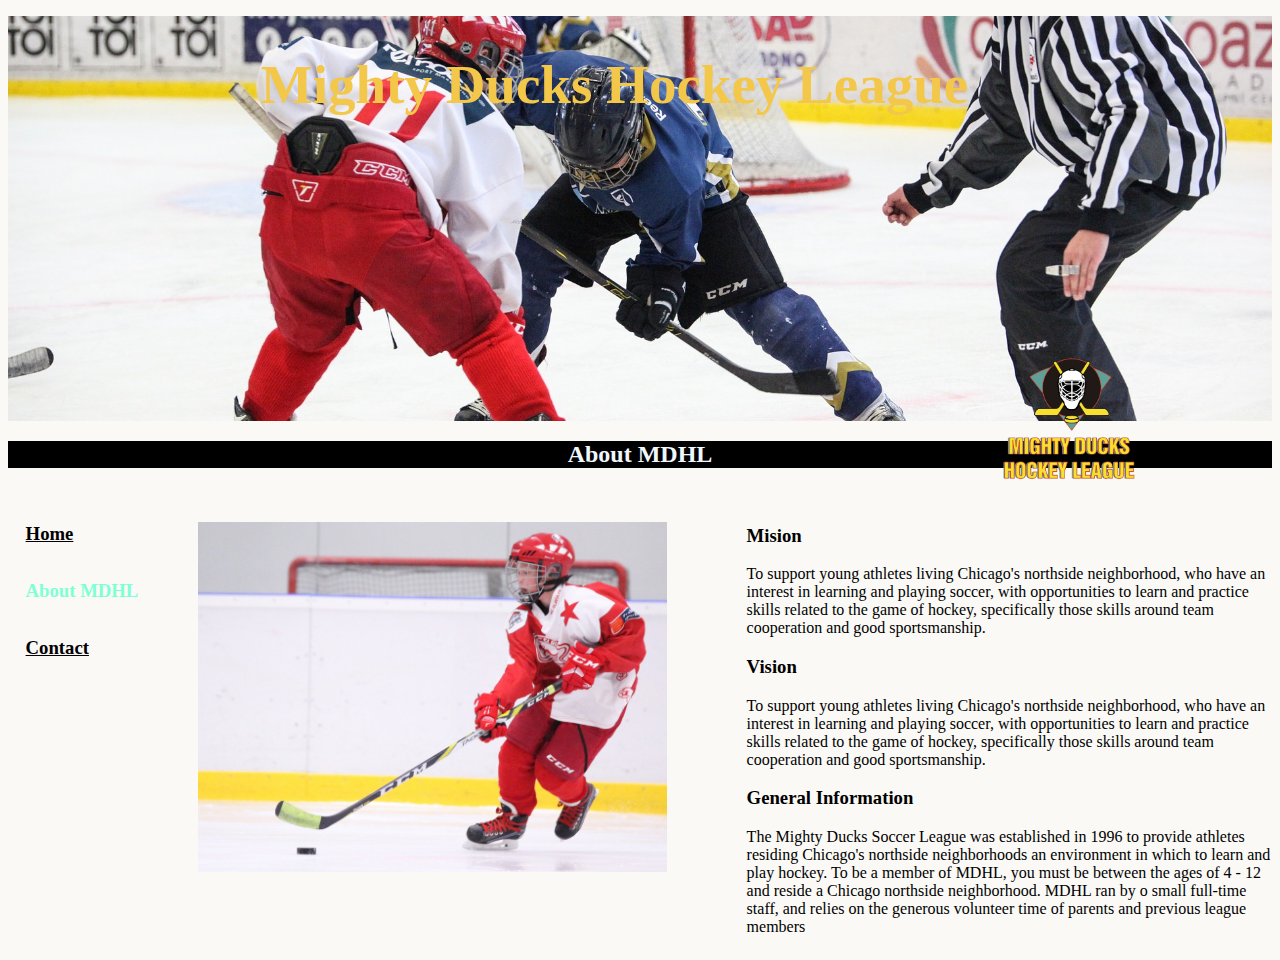
==== Proyecto_1/About.html @ bfe53e96 "Se corrigieron los problemas con el validador" ====
<!DOCTYPE html>
<html lang="en">
<head>
    <meta charset="UTF-8">
    <meta http-equiv="X-UA-Compatible" content="IE=edge">
    <meta name="viewport" content="width=device-width, initial-scale=1.0">
    <link rel="stylesheet" href="Styles/style1.css">
    <!--<link rel="stylesheet" href="Styles/style2.css">-->
    <title>About</title>
</head>
<body>
    <header>
        <div class="containerHeader">
            <h1 class="title">Mighty Ducks Hockey League</h1>
            <div class="bannerContainer"></div>
            <figure>
                <img class="logo" src="Assets/Logo_Mighty_ducks-01.png" alt="Logo_Mighty_ducks">
            </figure>
        </div> 
        <div class="eventsBanner">
            <h2 class="textEventBanner">About MDHL</h2>
        </div>
        <nav class="nav">
            <div class="divNav">
                <a class="button" href="index.html"><h3>Home</h3></a>
            </div>
            <div class="divNav">
               <a class="buttonActive" href="#"><h3>About MDHL</h3></a>
            </div>
            <div class="divNav">
                <a class="button" href="Contact.html"><h3>Contact</h3></a>
            </div>
        </nav> 
    </header>

    <br>

    <div>
        <div class="sectionDiv">
            <figure>
                <img class="imgBorde" src="Assets/hockey_2.jpg" alt="hockey_2">
            </figure>
            <div class="articleDiv">
                <article>
                    <div>
                        <h3>Mision</h3>
                        <p>To support young athletes living Chicago's northside neighborhood, who have an interest in
                            learning and playing soccer, with opportunities to learn and practice skills related to the game of
                            hockey, specifically those skills around team cooperation and good sportsmanship.
                        </p>
                    </div>
                </article>
                <article>
                    <div>
                        <h3>Vision</h3>
                        <p>
                            To support young athletes living Chicago's northside neighborhood, who have an interest in
                            learning and playing soccer, with opportunities to learn and practice skills related to the game of
                            hockey, specifically those skills around team cooperation and good sportsmanship.
                        </p>
                    </div>
                </article>
                <article>
                    <div>
                        <h3>General Information</h3>
                        <p>
                            The Mighty Ducks Soccer League was established in 1996 to provide athletes residing
                            Chicago's northside neighborhoods an environment in which to learn and play hockey. To be a
                            member of MDHL, you must be between the ages of 4 - 12 and reside a Chicago northside neighborhood.
                            MDHL ran by o small full-time staff, and relies on the generous volunteer time of
                            parents and previous league members
                        </p>
                    </div>
                </article>
            </div>   
        </div>
    </div>
</body>
</html>
---- Proyecto_1/Styles/style1.css ----
html{
    font-family: Comic Sans MS;
}
dd{
    margin-bottom: 1.5rem;
}
body{
   background-color: #FAF9F6;
}
h1{
    font-weight: bold;
    color: #F3C74A;
    font-size: 55px;
    
}
.containerHeader{
    width: 100%;
    height: 45vh;
    position: relative;
}
.title{
    position: absolute;
    margin-left: 20%;
    z-index: 1;
}
.bannerContainer{
    position:absolute;
    width: 100%;
    height: 45vh;
    background-image: url(../Assets/design1_image1.jpg);
    background-position: center;
    background-size: cover;
}
.logo{
    position: absolute;
    height: 157px;
    right: 10%;
    top: 80%;
}
.eventsBanner{
    background-color: black;
    z-index: 3;
}
.textEventBanner{
    text-align: center;
    color: aliceblue;
}
.nav{
    position: absolute;
    left: 2%;
}
.divNav{
    margin-top: 35px;
}
.sectionDiv{
    display: flex;
}
.imgBorde{
    height: 350px;
    margin-left: 150px;
}
.articleDiv{
    margin-left: 40px;
}
.buttonActive{
    color: aquamarine;
    text-decoration: none;
}
.button{
    color: black;
}
---- Proyecto_1/Styles/style2.css ----
html{
    font-family: Comic Sans MS;
}
dd{
    margin-bottom: 1.5rem;
}
body{
   background-color: #FAF9F6;
}
.containerHeader{
    width: 100%;
    height: 50vh;
    position: relative;
}
.title{
    text-align: center;
}
.bannerContainer{
    position:absolute;
    top: 15%;
    width: 100%;
    height: 45vh;
    background-image: url(../Assets/design1_image2.jpg);
    background-position: center;
    background-size: cover;
}
.logo{
    position: absolute;
    height: 150px;
    left: 1%;
    top: 130%;
}
.eventsBanner{
    border-color: black;
    background-color:#FAF9F6 ;
    z-index: 3;
}
.textEventBanner{
    text-align: center;
    color: black;
}
.sectionDiv{
    display: flex;
}
.imgBorde{
    height: 350px;
    margin-left: 200px;
}
.articleDiv{
    margin-left: 40px;
}
.nav{
    display: flex;
    position: absolute;
    right: 2%;
    top:7%

}
.divNav{
    margin-right: 5px;
}
.sectionDiv{
    display: flex;
}
.imgBorde{
    height: 350px;
    margin-left: 150px;
}
.articleDiv{
    margin-left: 40px;
}
.buttonActive{
    display: block;
    width: 140px;
    border-radius: 5px;
    background-color:aquamarine;
    text-align: center;
    color: #FAF9F6;
    text-decoration: none;
}
.button{
    display: block;
    width: 140px;
    border-radius: 5px;
    background-color: #11698E;
    text-align: center;
    color: #FAF9F6;
    text-decoration: none;
}
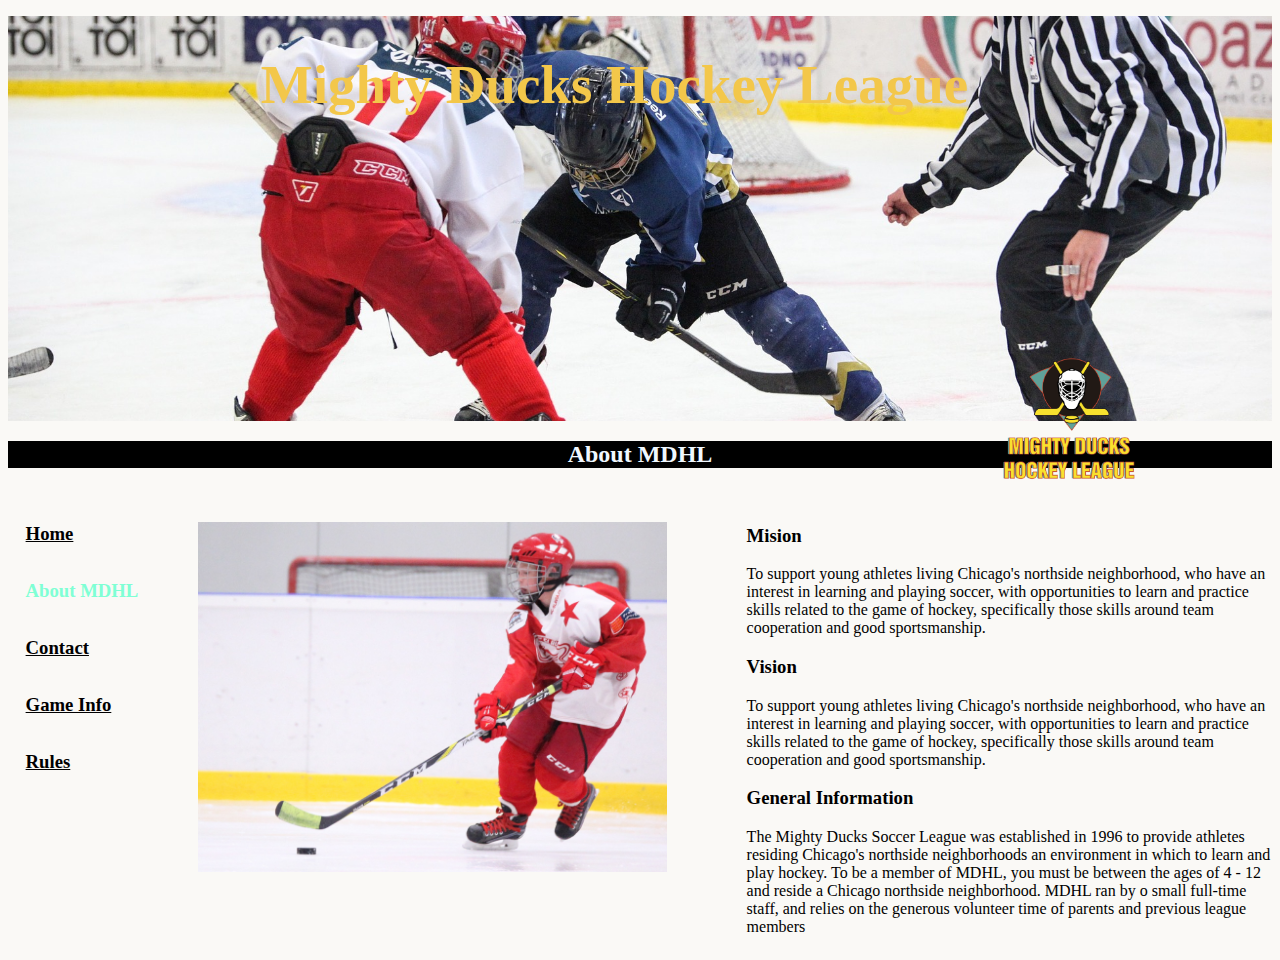
==== commit c868ee12: "Se puso el header en los nuevos archivos" ====
--- a/Proyecto_1/About.html
+++ b/Proyecto_1/About.html
@@ -5,7 +5,8 @@
     <meta http-equiv="X-UA-Compatible" content="IE=edge">
     <meta name="viewport" content="width=device-width, initial-scale=1.0">
     <link rel="stylesheet" href="Styles/style1.css">
-    <!--<link rel="stylesheet" href="Styles/style2.css">-->
+   <!--<link rel="stylesheet" href="Styles/style2.css">-->
+   <!--<link rel="stylesheet" href="Styles/style3.css">-->
     <title>About</title>
 </head>
 <body>
@@ -30,7 +31,13 @@
             <div class="divNav">
                 <a class="button" href="Contact.html"><h3>Contact</h3></a>
             </div>
-        </nav> 
+            <div class="divNav">
+                <a href="game_info.html" class="button"><h3>Game Info</h3></a>
+            </div>
+            <div class="divNav">
+                <a href="rules.html" class="button"><h3>Rules</h3></a>
+            </div>
+        </nav>
     </header>
 
     <br>
--- a/Proyecto_1/Styles/style3.css
+++ b/Proyecto_1/Styles/style3.css
@@ -0,0 +1,106 @@
+html{
+    font-family: Comic Sans MS;
+}
+dd{
+    margin-bottom: 1.5rem;
+}
+body{
+   background-color: #FAF9F6;
+}
+h1{
+    font-weight: bold;
+    color: #F3C74A;
+    font-size: 55px;
+    
+}
+header{
+    background-color:#F3C74A ;
+}
+.containerHeader{
+    width: 100%;
+    height: 45vh;
+    position: relative;
+}
+.title{
+    position: absolute;
+    margin-left: 20%;
+    z-index: 1;
+}
+.bannerContainer{
+    position:absolute;
+    width: 100%;
+    height: 45vh;
+    background-image: url(../Assets/design1_image1.jpg);
+    background-position: center;
+    background-size: cover;
+    transition: 1s;
+}
+.bannerContainer:hover{
+    position:absolute;
+    width: 100%;
+    height: 45vh;
+    background-image: url(../Assets/design1_image2.jpg);
+    background-position: center;
+    background-size: cover;
+}
+.logo{
+    position: absolute;
+    height: 157px;
+    right: 10%;
+    top: 80%;
+}
+.eventsBanner{
+    background-color: black;
+    z-index: 3;
+}
+.textEventBanner{
+    text-align: center;
+    color: aliceblue;
+}
+.nav{
+    background-color: rgb(219, 70, 53,50%);
+    border-radius:10px ;
+    padding: 10px;
+    position: absolute;
+    left: 2%;
+    top: 65%;
+}
+.nav:hover{
+    transition: 1s;
+    background-color: #DB4635;
+    border-radius:10px ;
+    padding: 10px;
+    position: absolute;
+    left: 2%;
+}
+.divNav{
+    margin-top: 35px;
+}
+.sectionDiv{
+    display: flex;
+}
+.imgBorde{
+    height: 350px;
+    margin-left: 150px;
+}
+.articleDiv{
+    margin-left: 40px;
+    background-color: rgb(77, 176, 156,25%);
+    border-radius: 10px;
+    padding: 10px;
+    
+}
+.buttonActive{
+    display: block;
+    width: 140px;
+    border-radius: 5px;
+    background-color:#F3C74A;
+    text-align: center;
+    color: #FAF9F6;
+    text-decoration: none;
+    cursor: default;
+}
+.button{
+    color: #4CB19C;
+    text-decoration: none;
+}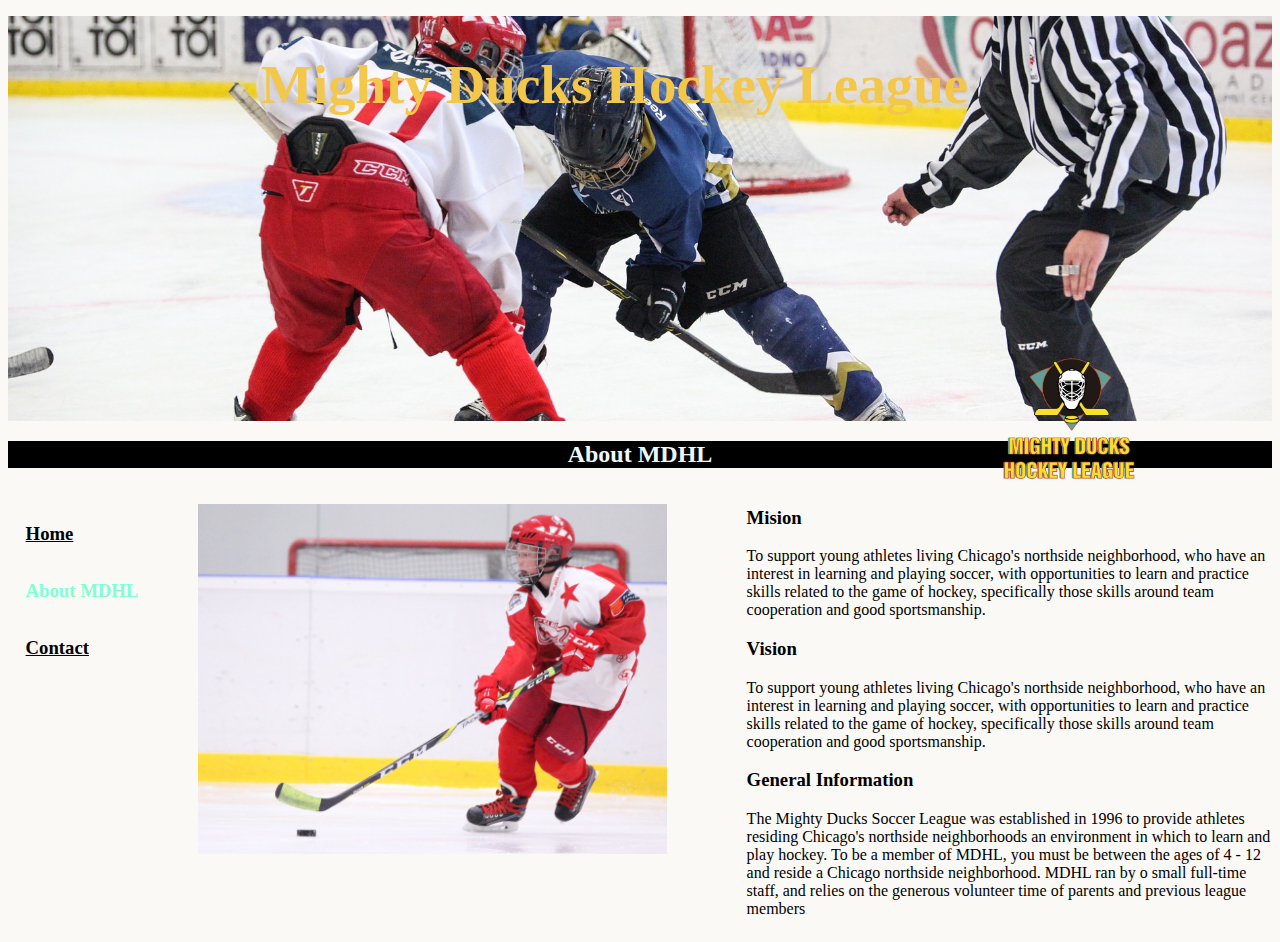
==== commit 74255198: "Se agrego el favicon, se sacaron los br y se cambio el div por un main" ====
--- a/Proyecto_1/About.html
+++ b/Proyecto_1/About.html
@@ -8,6 +8,7 @@
    <!--<link rel="stylesheet" href="Styles/style2.css">-->
    <!--<link rel="stylesheet" href="Styles/style3.css">-->
     <title>About</title>
+    <link rel="icon" type="image/x-icon" href="Assets/Logo.ico">
 </head>
 <body>
     <header>
@@ -31,31 +32,22 @@
             <div class="divNav">
                 <a class="button" href="Contact.html"><h3>Contact</h3></a>
             </div>
-            <div class="divNav">
-                <a href="game_info.html" class="button"><h3>Game Info</h3></a>
-            </div>
-            <div class="divNav">
-                <a href="rules.html" class="button"><h3>Rules</h3></a>
-            </div>
-        </nav>
+        </nav> 
     </header>
 
-    <br>
 
-    <div>
+    <main>
         <div class="sectionDiv">
             <figure>
                 <img class="imgBorde" src="Assets/hockey_2.jpg" alt="hockey_2">
             </figure>
             <div class="articleDiv">
                 <article>
-                    <div>
                         <h3>Mision</h3>
                         <p>To support young athletes living Chicago's northside neighborhood, who have an interest in
                             learning and playing soccer, with opportunities to learn and practice skills related to the game of
                             hockey, specifically those skills around team cooperation and good sportsmanship.
                         </p>
-                    </div>
                 </article>
                 <article>
                     <div>
@@ -81,6 +73,6 @@
                 </article>
             </div>   
         </div>
-    </div>
+    </main>
 </body>
 </html>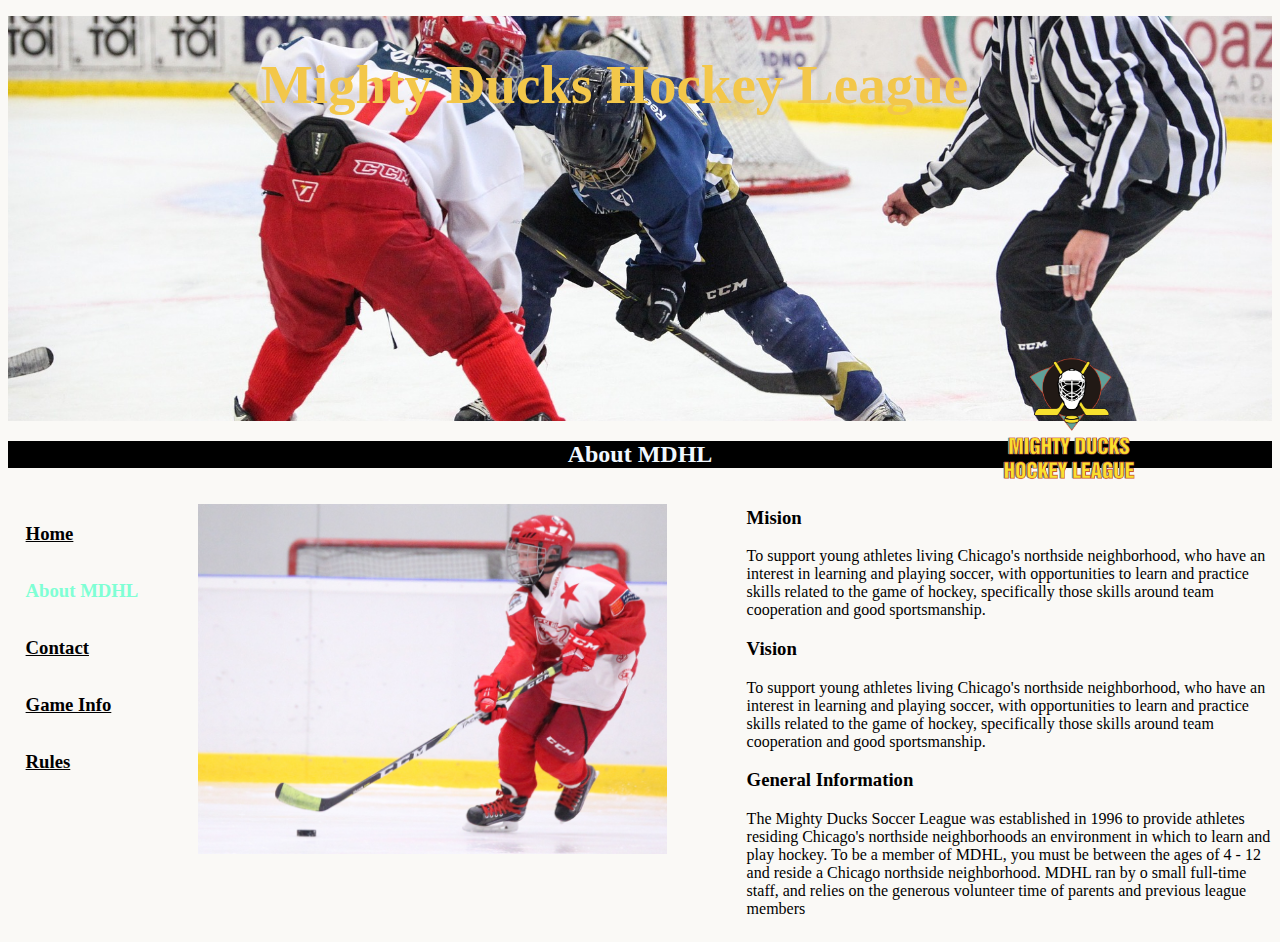
==== commit a49f9d8a: "Merge branch 'develop' of https://github.com/Gaston-Diaz/MDHL_DIAZ into develop" ====
--- a/Proyecto_1/About.html
+++ b/Proyecto_1/About.html
@@ -32,7 +32,13 @@
             <div class="divNav">
                 <a class="button" href="Contact.html"><h3>Contact</h3></a>
             </div>
-        </nav> 
+            <div class="divNav">
+                <a href="game_info.html" class="button"><h3>Game Info</h3></a>
+            </div>
+            <div class="divNav">
+                <a href="rules.html" class="button"><h3>Rules</h3></a>
+            </div>
+        </nav>
     </header>
 
 
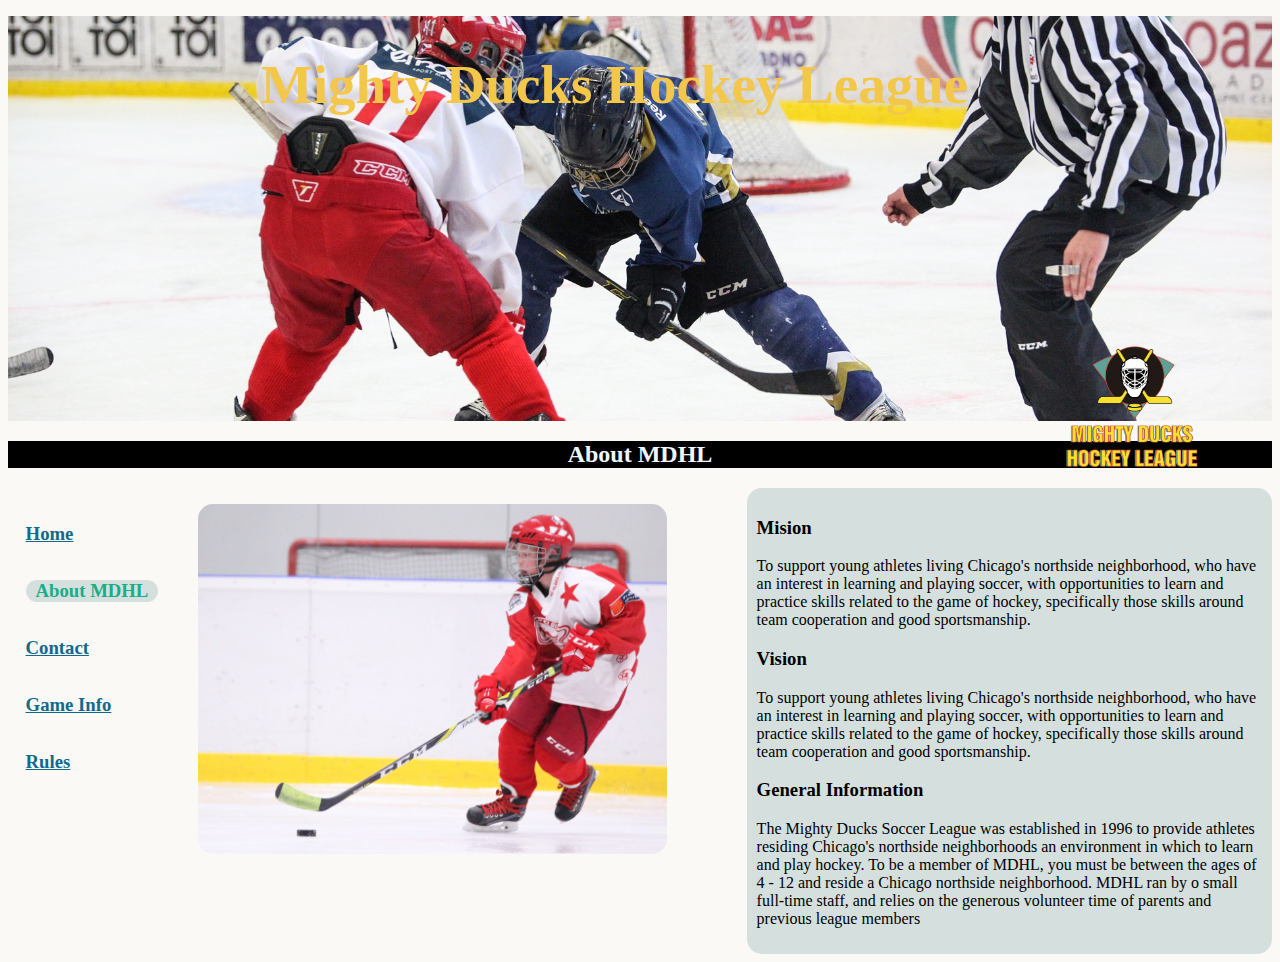
==== commit 258be6bf: "Se modifico el css de la barra de navegacion" ====
--- a/Proyecto_1/About.html
+++ b/Proyecto_1/About.html
@@ -47,7 +47,7 @@
             <figure>
                 <img class="imgBorde" src="Assets/hockey_2.jpg" alt="hockey_2">
             </figure>
-            <div class="articleDiv">
+            <div class="articleDiv colorContainer">
                 <article>
                         <h3>Mision</h3>
                         <p>To support young athletes living Chicago's northside neighborhood, who have an interest in
--- a/Proyecto_1/Styles/style1.css
+++ b/Proyecto_1/Styles/style1.css
@@ -1,11 +1,21 @@
 html{
     font-family: Comic Sans MS;
+}
+table{
+    width: 40%;
+    text-align: left;
+}
+th{
+    padding: 1px;
 }
 dd{
     margin-bottom: 1.5rem;
 }
+dt{
+    font-weight: bold;
+}
 body{
-   background-color: #FAF9F6;
+   background-color: rgb(250, 249, 246);
 }
 h1{
     font-weight: bold;
@@ -28,14 +38,14 @@
     width: 100%;
     height: 45vh;
     background-image: url(../Assets/design1_image1.jpg);
+    background-size: cover;
     background-position: center;
-    background-size: cover;
 }
 .logo{
     position: absolute;
     height: 157px;
-    right: 10%;
-    top: 80%;
+    right: 5%;
+    top: 77%;
 }
 .eventsBanner{
     background-color: black;
@@ -58,14 +68,66 @@
 .imgBorde{
     height: 350px;
     margin-left: 150px;
+    border-radius: 15px;
 }
 .articleDiv{
     margin-left: 40px;
 }
 .buttonActive{
-    color: aquamarine;
+    display: block;
+    background-color: rgb(130, 167, 166,30%);
+    border-radius: 15px;
+    padding-left: 10px;
+    padding-right: 10px;
+    width: fit-content;
+    color: rgb(25, 173, 136);
     text-decoration: none;
 }
+.buttonActive:hover{
+    background-color: rgb(130, 167, 166,30%);
+    color: rgb(25, 173, 136);
+    text-decoration: none;
+    transition: 1s;
+    transform: scale(1.2)
+}
 .button{
-    color: black;
+    display: block;
+    width: 140px;
+    color: #11698E;
 }
+.button:hover{
+    display: block;
+    width: 140px;
+    color: #11698E;
+    transition: 1s;
+    transform: scale(1.2) translate(30px);
+}
+.centerDiv{
+    display: flex; 
+    justify-content: center; 
+    margin-top: 28px;
+}
+.centerRules{
+    margin-left: 15%;
+    margin-right: 15%;
+}
+.centerText{
+    text-align: center;
+}
+.textDecoration{
+    text-decoration: underline;
+}
+.mainBack{
+    background-image:linear-gradient(rgba(250, 249, 246, 0.85), rgba(250, 249, 246,0.85)) ,url(../Assets/Logo_Mighty_ducks-01.png);
+    background-position: 50%;
+    background-size: contain;
+    background-repeat: no-repeat;
+}
+.sinPuntito{
+    list-style: none;
+}
+.colorContainer{
+    background-color:rgb(130, 167, 166,30%);
+    border-radius: 15px;
+    padding: 10px;
+}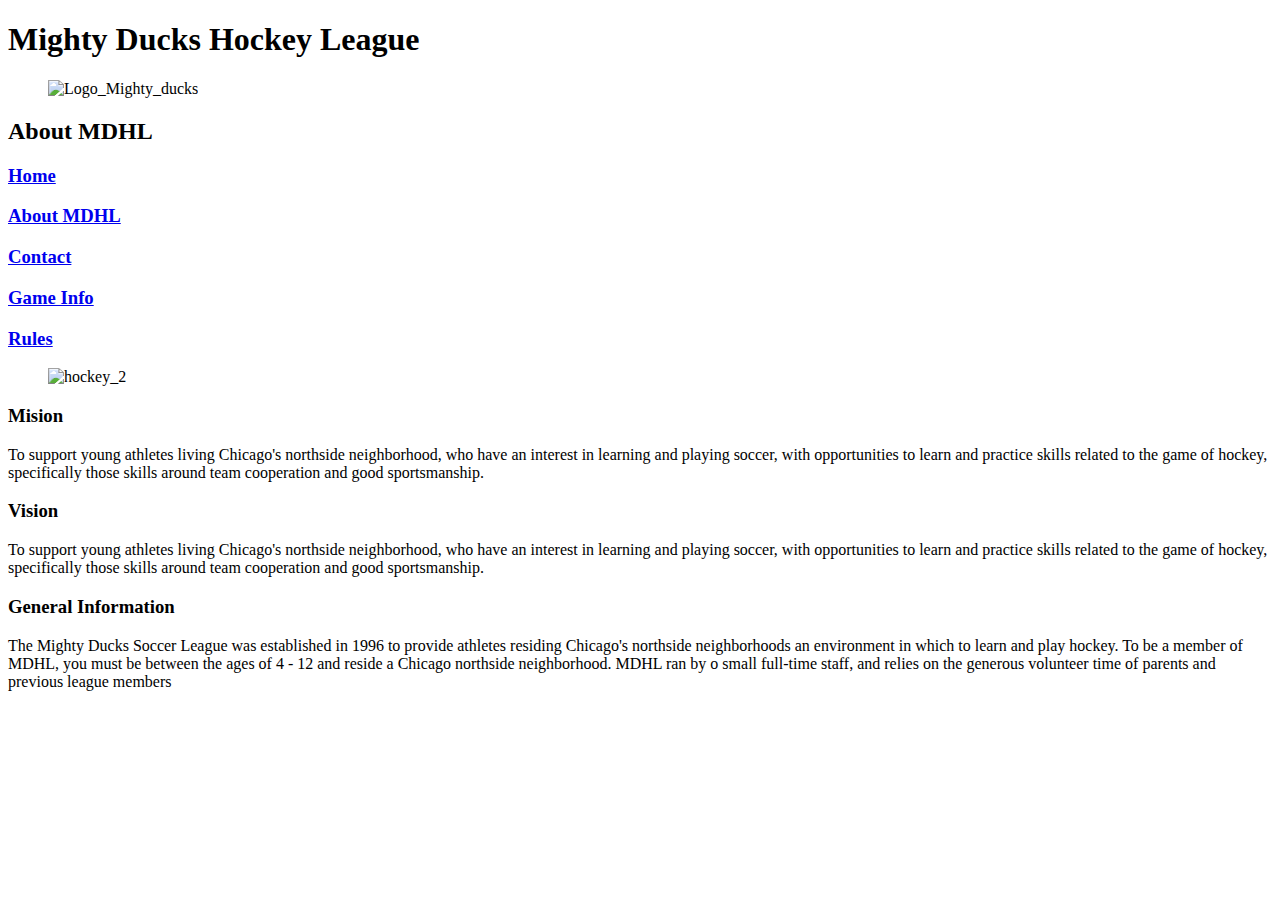
==== commit 8e72db8d: "Se realizaron las correcciones" ====
--- a/Proyecto_1/About.html
+++ b/Proyecto_1/About.html
@@ -4,11 +4,9 @@
     <meta charset="UTF-8">
     <meta http-equiv="X-UA-Compatible" content="IE=edge">
     <meta name="viewport" content="width=device-width, initial-scale=1.0">
-    <link rel="stylesheet" href="Styles/style1.css">
-   <!--<link rel="stylesheet" href="Styles/style2.css">-->
-   <!--<link rel="stylesheet" href="Styles/style3.css">-->
+    <link rel="stylesheet" href="styles/style1.css">
     <title>About</title>
-    <link rel="icon" type="image/x-icon" href="Assets/Logo.ico">
+    <link rel="icon" type="image/x-icon" href="assets/Logo.ico">
 </head>
 <body>
     <header>
@@ -16,7 +14,7 @@
             <h1 class="title">Mighty Ducks Hockey League</h1>
             <div class="bannerContainer"></div>
             <figure>
-                <img class="logo" src="Assets/Logo_Mighty_ducks-01.png" alt="Logo_Mighty_ducks">
+                <img class="logo" src="assets/Logo_Mighty_ducks-01.png" alt="Logo_Mighty_ducks">
             </figure>
         </div> 
         <div class="eventsBanner">
@@ -30,7 +28,7 @@
                <a class="buttonActive" href="#"><h3>About MDHL</h3></a>
             </div>
             <div class="divNav">
-                <a class="button" href="Contact.html"><h3>Contact</h3></a>
+                <a class="button" href="contact.html"><h3>Contact</h3></a>
             </div>
             <div class="divNav">
                 <a href="game_info.html" class="button"><h3>Game Info</h3></a>
@@ -45,7 +43,7 @@
     <main>
         <div class="sectionDiv">
             <figure>
-                <img class="imgBorde" src="Assets/hockey_2.jpg" alt="hockey_2">
+                <img class="imgBorde" src="assets/hockey_2.jpg" alt="hockey_2">
             </figure>
             <div class="articleDiv colorContainer">
                 <article>
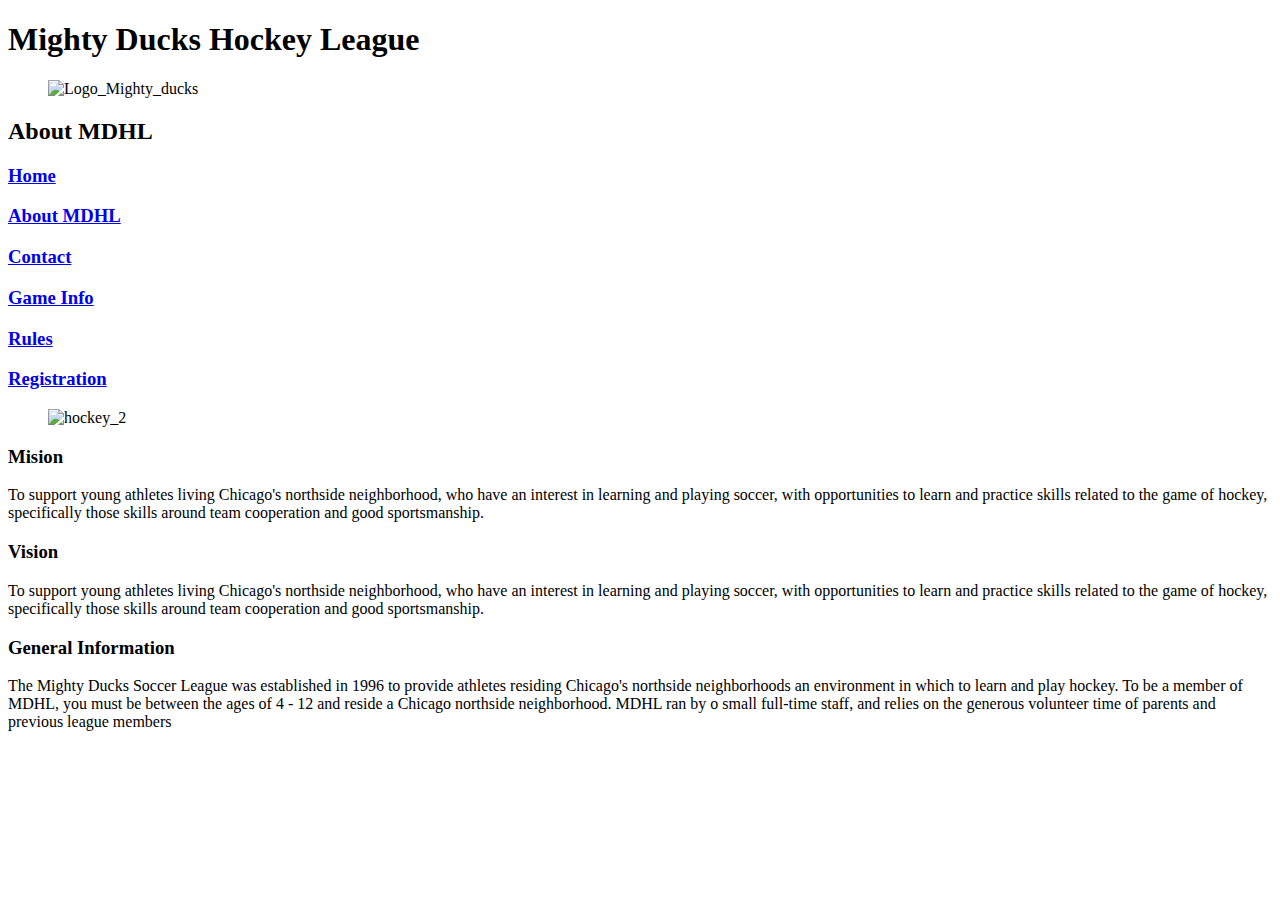
==== commit edec6f52: "Se empezo a trabajar sobre la task4 y el html registration" ====
--- a/Proyecto_1/About.html
+++ b/Proyecto_1/About.html
@@ -35,6 +35,9 @@
             </div>
             <div class="divNav">
                 <a href="rules.html" class="button"><h3>Rules</h3></a>
+            </div>
+            <div class="divNav">
+                <a href="registration.html" class="button"><h3>Registration</h3></a>
             </div>
         </nav>
     </header>
